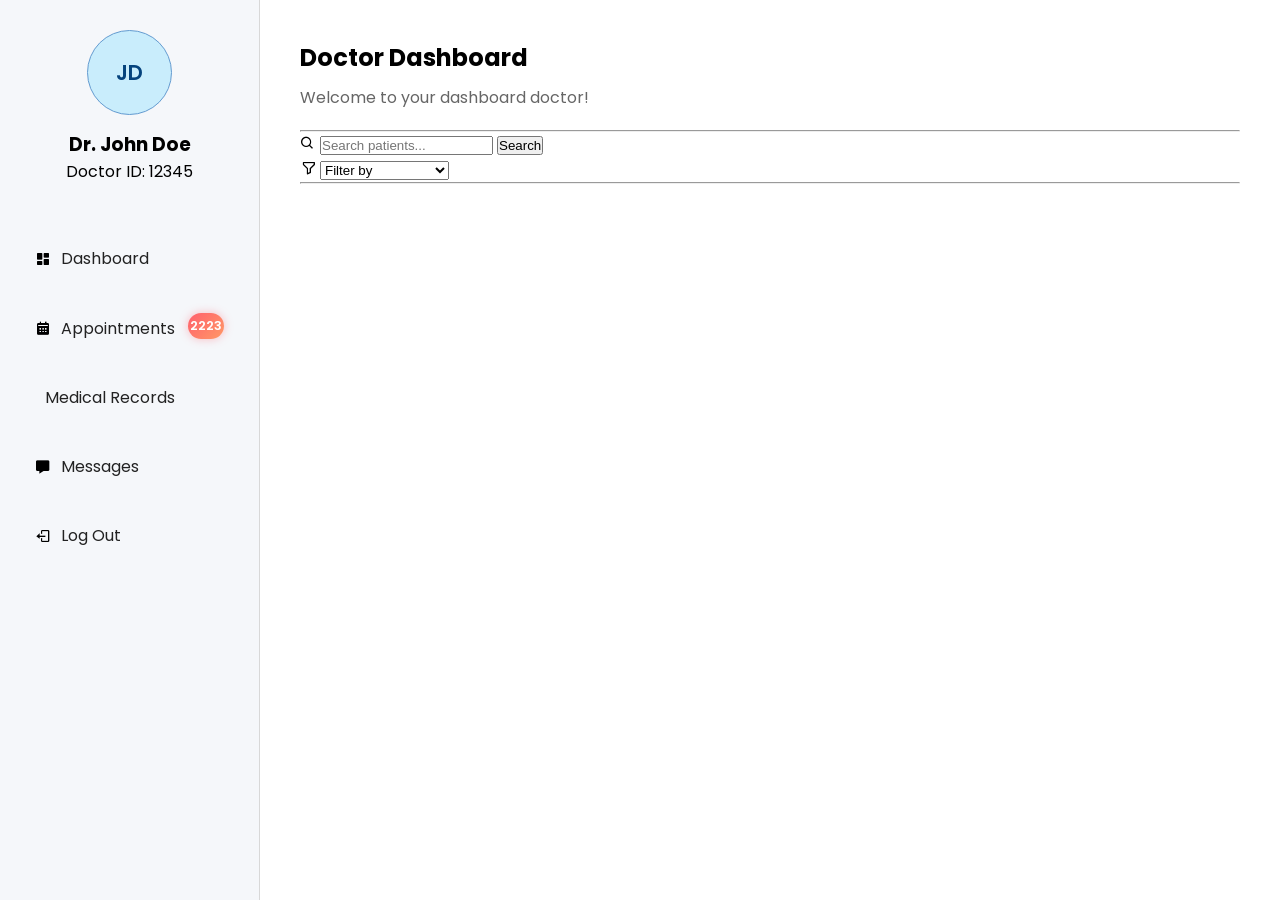
==== view/doctorDashboard.html @ f01fcef4 "added pages and functionality - shaddycode" ====
<!DOCTYPE html>
<html lang="en">
<head>
    <meta charset="UTF-8">
    <meta name="viewport" content="width=device-width, initial-scale=1.0">
    <link rel="stylesheet" href="../css/dashboard.css">
    <link rel="stylesheet" href="../css/header.css">
    <link href='https://unpkg.com/boxicons@2.1.4/css/boxicons.min.css' rel='stylesheet'>
    <title>Medicare | Doctor Dashboard</title>
</head>
<body>

    <div class="main-container">

        <div class="dashboard-container">
            <div class="side-panel">
                <div class="avatar-sec">
                    <div class="avatar-icon">
                        <span class="avatar-icon-img">JD</span>
                    </div>
                    <h3 class="avatar-name" id="doc_name">Dr. John Doe</h3>
                    <p class="doc-id">Doctor ID: 12345</p>
                </div>
                <div class="side-links">
                    <div class="side-link">
                        <i class='bx bxs-dashboard'></i>
                        <a href="#">Dashboard</a>
                    </div>
                    <div class="side-link">
                        <i class='bx bxs-calendar'></i>
                        <a href="#">Appointments</a>
                        <div class="counter">
                            <span class="appt-count">2223</span>
                        </div>
                    </div>
                    <div class="side-link">
                        <i class='bx bxs-file-medical'></i>
                        <a href="#">Medical Records</a>
                    </div>
                    <div class="side-link">
                        <i class='bx bxs-message'></i>
                        <a href="#">Messages</a>
                    </div>
                    <div class="side-link">
                        <i class='bx bx-log-out'></i>
                        <a href="../php/logout.php">Log Out</a>
                    </div>
                </div>
            </div>
            <div class="contents">
                <div class="contents-container">
                
                    <h2>Doctor Dashboard</h2>
                    <p>Welcome to your dashboard doctor!</p>
                    
                    <hr>

                    <!-- Search Bar -->
                     <div class="search-area">
                        <div class="search-bar">
                            <i class='bx bx-search'></i>
                            <input class="searchbar" type="text" placeholder="Search patients...">
                            <button class="search-btn">Search</button>
                        </div>

                        <div class="filter">
                            <i class='bx bx-filter-alt'></i>
                            <select class="filter-options">
                                <option value="">Filter by</option>
                                <option value="name">Name</option>
                                <option value="id">Patient ID</option>
                                <option value="doctor">Doctor</option>
                                <option value="date">Appointment Date</option>
                            </select>
                        </div>
                        
                     </div>

                     <hr>


                     <!-- Patient List -->

                     <div class="patient-list">
                        
                     </div>
                </div>
            </div>
        </div>
    </div>


</body>
</html>
---- css/dashboard.css ----
@import url('https://fonts.googleapis.com/css2?family=Poppins:wght@300;400;500;600;700&display=swap');

* {
    padding: 0;
    margin: 0;
    box-sizing: border-box;
}

html,
body {
    min-height: 100%;
    font-size: 1rem;
    font-family: 'Poppins', sans-serif;
    background-color: rgb(201, 185, 162);
}

/* Main Layout */

.main-container {
    min-height: 100vh;
    Background-color: rgb(201, 185, 162);
}

.dashboard-container {
    display: flex;
    width: 100%;
    min-height: 100vh;
    background-color: rgb(201, 185, 162);
}

/* Sidebar */

.side-panel {
    width: 260px;
    min-height: 100vh;
    background-color: #f5f7fa;
    padding: 30px 20px;
    border-right: 1px solid #d8d8d8;
}

/* Avatar */

.avatar-sec {
    display: flex;
    flex-direction: column;
    align-items: center;
    margin-bottom: 50px;
}

.avatar-icon {
    display: flex;
    align-items: center;
    justify-content: center;
    width: 85px;
    height: 85px;
    border-radius: 50%;
    background-color: rgb(201, 237, 252);
    border: 1px solid rgb(99, 155, 208);
}

.avatar-icon-img {
    font-size: 1.3rem;
    font-weight: 600;
    color: rgb(5, 67, 125);
}

.avatar-name {
    margin-top: 15px;
    text-align: center;
}

.avatar-id {
    margin-top: 5px;
    color: grey;
    font-size: 0.9rem;
}

/* Side Navigation */

.side-links {
    display: flex;
    flex-direction: column;
    gap: 20px;
}

.side-link {
    display: flex;
    align-items: center;
    justify-content: space-between;
    gap: 10px;
    padding: 12px 15px;
    border-radius: 10px;
    transition: 0.3s ease;
    cursor: pointer;
}

.side-link:hover {
    background-color: rgba(5, 67, 125, 0.08);
}

.side-link a {
    text-decoration: none;
    color: #222;
    width: 100%;
}

.counter {
    display: flex;
    align-items: center;
    justify-content: center;
    min-width: 26px;
    height: 26px;
    padding: 0 8px;
    background: linear-gradient(135deg, #ff5f6d, #ff9966);
    border-radius: 50px;
    box-shadow: 0 0 10px rgba(255, 95, 109, 0.4);
    animation: pulseBadge 2s infinite;
    transition: transform 0.3s ease;
    position: relative;
    top: -2px;
}

.appt-count {
    color: white;
    font-size: 0.8rem;
    font-weight: 600;
}


/* Content Area */

.contents {
    flex: 1;
    min-height: 100vh;
    background-color: white;
    padding: 40px;
}

/* Content Container */

.contents-container {
    width: 100%;
    max-width: 1200px;
}

.contents-container h2 {
    margin-bottom: 10px;
}

.contents-container p {
    margin-bottom: 20px;
    color: #666;
}

/* Doctor Section */

.apt-container h3 {
    font-size: 1.2rem;
    font-style: italic;
    margin-bottom: 20px;
    color: rgb(109, 107, 107);
}

.apt {
    display: grid;
    grid-template-columns: repeat(3, 1fr);
    gap: 25px;
    margin-bottom: 40px;
}

/* Cards */

.apt-card {
    display: flex;
    flex-direction: column;
    gap: 15px;
    padding: 25px;
    border: 1px solid #d9d9d9;
    border-radius: 15px;
    transition: 0.3s ease;
}

.apt-card:hover {
    transform: translateY(-3px);
    box-shadow: 0 5px 20px rgba(0,0,0,0.06);
}

.apt-card p {
    font-size: 0.9rem;
    color: grey;
}

.visit-days {
    color: rgb(87, 137, 11);
    font-weight: 600;
}

.book-btn {
    width: fit-content;
    padding: 10px 18px;
    background-color: rgb(5, 67, 125);
    color: white;
    border: none;
    border-radius: 8px;
    cursor: pointer;
    transition: 0.3s ease;
}

.book-btn:hover {
    opacity: 0.9;
}

/* Schedule Section */

.schedule-details {
    width: 100%;
    padding: 25px;
    border: 1px solid #d6d6d6;
    border-radius: 15px;
    margin-bottom: 30px;
}

.fields {
    display: flex;
    flex-wrap: wrap;
    gap: 20px;
    margin: 20px 0;
}

.fields-container {
    display: flex;
    flex-direction: column;
    gap: 8px;
}

.fields input {
    padding: 8px 10px;
    border: 1px solid #cfcfcf;
    border-radius: 8px;
}

/* Appointments */

.appointments {
    width: 100%;
    padding: 25px;
    border: 1px solid #d6d6d6;
    border-radius: 15px;
}

.scheduled-appointments {
    margin-top: 15px;
}

/** HOVER ***/ 

.counter:hover {
    transform: scale(1.1);
}


/* Responsive */

@media (max-width: 1000px) {

    .dashboard-container {
        flex-direction: column;
    }

    .side-panel {
        width: 100%;
        min-height: auto;
    }

    .contents {
        width: 100%;
    }

    .apt {
        grid-template-columns: repeat(2, 1fr);
    }
}

@media (max-width: 700px) {

    .apt {
        grid-template-columns: 1fr;
    }

    .fields {
        flex-direction: column;
    }

    .contents {
        padding: 20px;
    }
}


@keyframes pulseBadge {

    0% {
        transform: scale(1);
        box-shadow: 0 0 0 0 rgba(255, 95, 109, 0.6);
    }

    70% {
        transform: scale(1.08);
        box-shadow: 0 0 0 12px rgba(255, 95, 109, 0);
    }

    100% {
        transform: scale(1);
        box-shadow: 0 0 0 0 rgba(255, 95, 109, 0);
    }
}
---- css/header.css ----
.hero {
    padding: 120px 0 50px;
    color: #fff;
    width: 100%;
    height: 85vh;
    display: flex;
    flex-direction: row;
    align-items: center;
    left: 0;
    position: relative;
    overflow: hidden;
}

.hero-header {
    display: flex;
    flex-direction: column;
    gap: 5px;/*  */
    margin: 0 200px;
    width: 40%;
    justify-content: space-around;
    
}
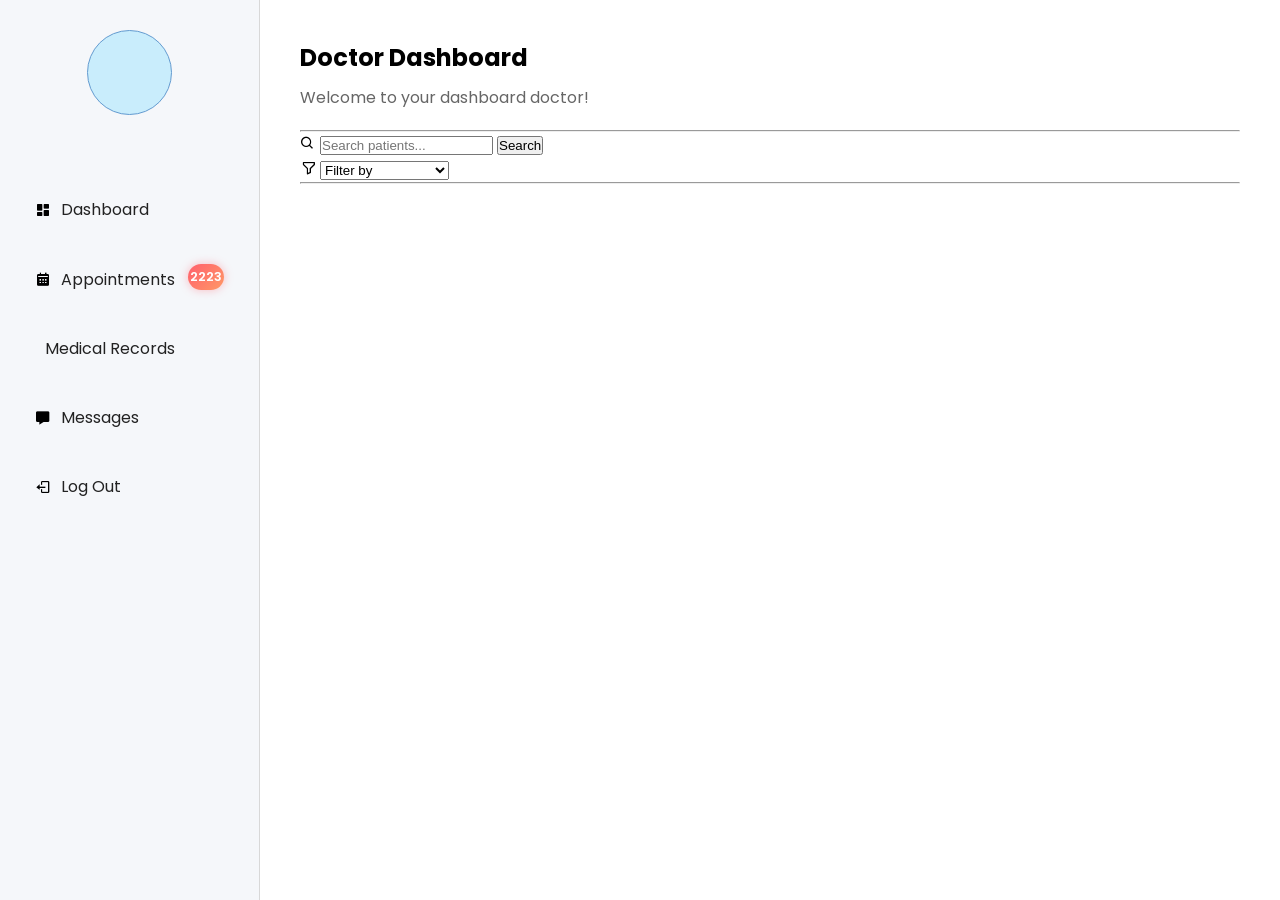
==== commit a89aa9ba: "shaddycode update to doctor dashboard" ====
--- a/view/doctorDashboard.html
+++ b/view/doctorDashboard.html
@@ -16,10 +16,14 @@
             <div class="side-panel">
                 <div class="avatar-sec">
                     <div class="avatar-icon">
-                        <span class="avatar-icon-img">JD</span>
+                        <span class="avatar-icon-img" id="initials"></span>
                     </div>
-                    <h3 class="avatar-name" id="doc_name">Dr. John Doe</h3>
-                    <p class="doc-id">Doctor ID: 12345</p>
+                    <div class="avatar-name">
+                        <h3 id="user_name"></h3>
+                    </div>
+                    <div class="avatar-id">
+                        <p id="user_id"></p>
+                    </div>
                 </div>
                 <div class="side-links">
                     <div class="side-link">
@@ -89,6 +93,6 @@
         </div>
     </div>
 
-
+    <script src="../js/script.js"></script>
 </body>
 </html>
